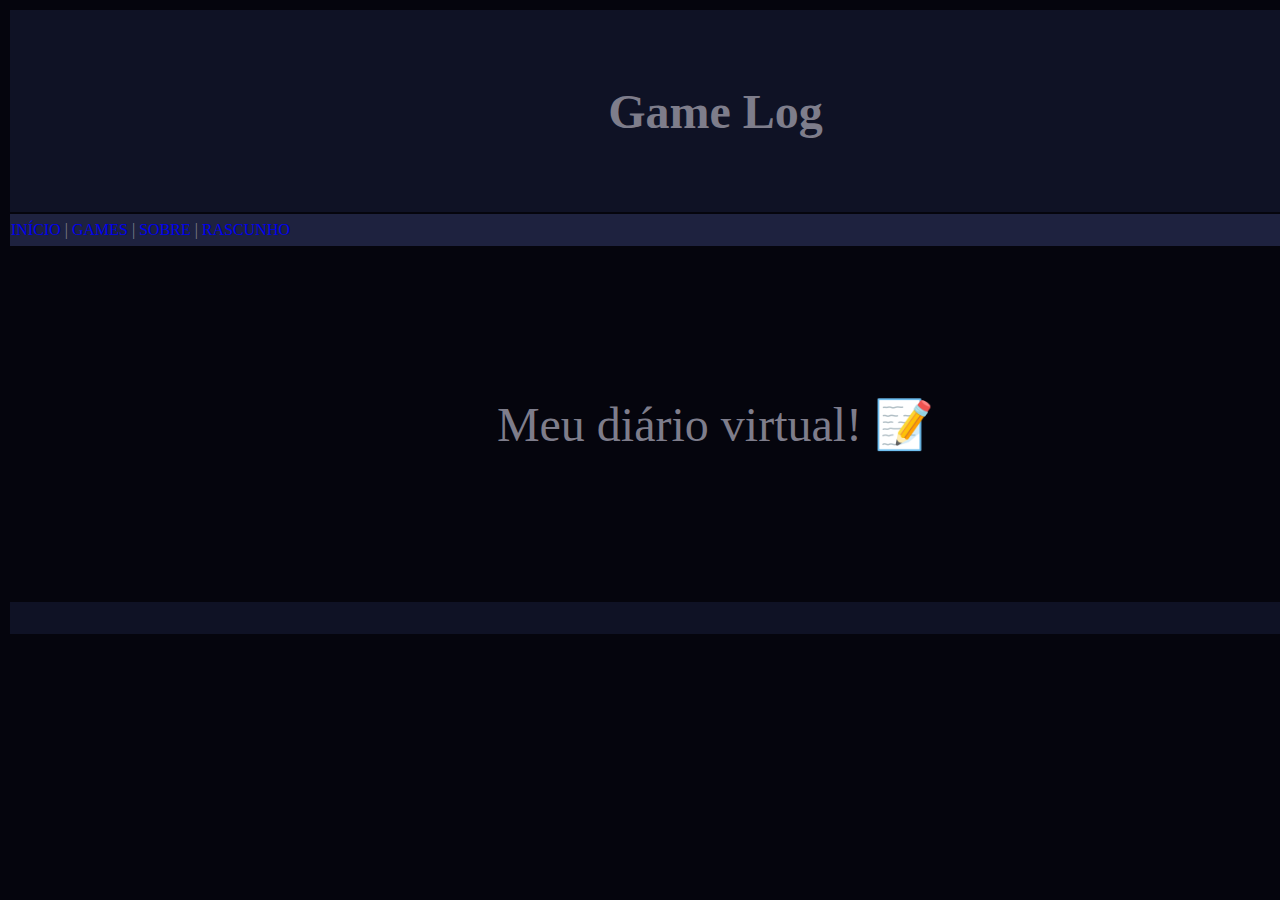
==== index.html @ 394cda37 "tentado lançar" ====
<!-- index.html-->

<!DOCTYPE html>
<html>
<head>
	<meta charset="utf-8">
	<meta name="viewport" content="width=device-width, initial-scale=1">
	<link rel="stylesheet" type="text/css" href="estilo.css">
	<title>Game Log - Jean</title>
</head>
<body bgcolor="#05050D">
<center>
<table border="0" width="1415">
	<tr bgcolor="#0F1225">
		<td height="200"><center><font size="7" color="#7E7D8B" face="Perpetua"><b>Game Log</b></center></td>
	</tr>
	<tr bgcolor="#1E223F">
		<td height="30"><font color="#7E7D8B" face="Perpetua"><a href="index.html">INÍCIO</a> | <a href="games.html">GAMES</a> | <a href="sobre.html">SOBRE</a> | <a href="rascunho.html">RASCUNHO</a></td>
	</tr>
	<tr>
		<td height="350"><center><font size="7" color="#7E7D8B" face="Perpetua">Meu diário virtual! 📝</center></td>
	</tr>
	<tr bgcolor="#0F1225">
		<td height="30"></td>
	</tr>
</table>
</center>
</body>
</html>
---- estilo.css ----
.test{
	color: darkorange;
	font-size: 20px;
}
#test2{
	color: purple;
	font-size: 40px;
}
a {
	text-decoration: none;
}
a:hover {
	color: red;
	font-size: 120%;
	transition: 1s;
}
img {
	transition: 1s;
}

img:hover {
	width: 80%;
	transition: 1s;
}

iframe {
	transition: 1s;
}
iframe:hover {
	width: 70%;
	transition: 1s;
}

video {
	transition: 1s;
}
video:hover {
	width: 25%;
	transition: 1s;
}
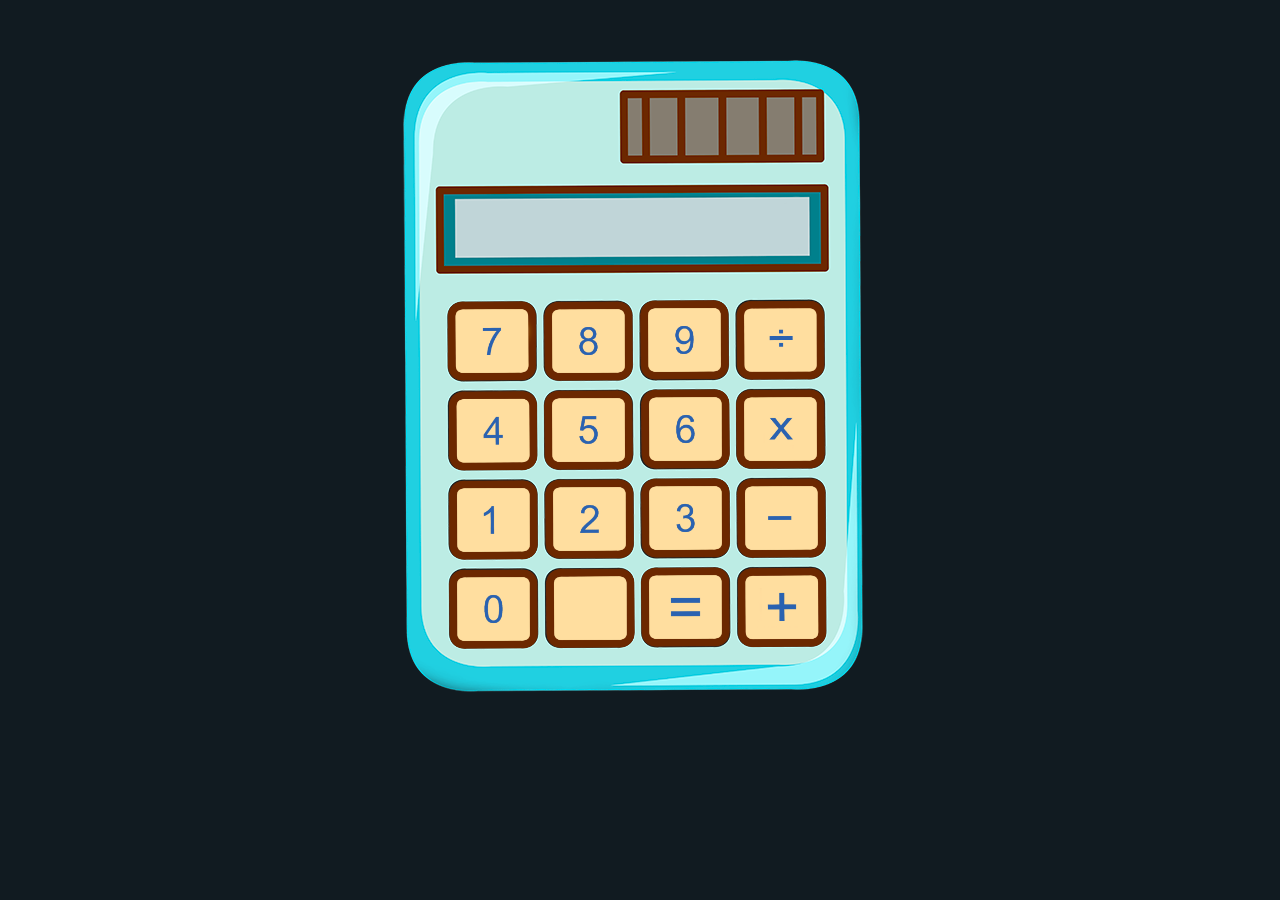
==== commit c016d3c0: "calculadora web" ====
--- a/index.html
+++ b/index.html
@@ -1,29 +1,52 @@
-<!-- index.html-->
+<!DOCTYPE html>
+<html lang="pt-br">
+<head>
+    <meta charset="UTF-8">
+    <meta name="viewport" content="width=device-width, initial-scale=1.0">
+    <link rel="stylesheet" type="text/css" href="animacoes.css">
 
-<!DOCTYPE html>
-<html>
-<head>
-	<meta charset="utf-8">
-	<meta name="viewport" content="width=device-width, initial-scale=1">
-	<link rel="stylesheet" type="text/css" href="estilo.css">
-	<title>Game Log - Jean</title>
+    <link rel="preconnect" href="https://fonts.googleapis.com">
+    <link rel="preconnect" href="https://fonts.gstatic.com" crossorigin>
+    <link href="https://fonts.googleapis.com/css2?family=Workbench:BLED,SCAN@56,25&display=swap" rel="stylesheet"> 
+     
+    <script src="programacao.js" defer></script>
+    <title>Calculadora</title>
+
 </head>
-<body bgcolor="#05050D">
-<center>
-<table border="0" width="1415">
-	<tr bgcolor="#0F1225">
-		<td height="200"><center><font size="7" color="#7E7D8B" face="Perpetua"><b>Game Log</b></center></td>
-	</tr>
-	<tr bgcolor="#1E223F">
-		<td height="30"><font color="#7E7D8B" face="Perpetua"><a href="index.html">INÍCIO</a> | <a href="games.html">GAMES</a> | <a href="sobre.html">SOBRE</a> | <a href="rascunho.html">RASCUNHO</a></td>
-	</tr>
-	<tr>
-		<td height="350"><center><font size="7" color="#7E7D8B" face="Perpetua">Meu diário virtual! 📝</center></td>
-	</tr>
-	<tr bgcolor="#0F1225">
-		<td height="30"></td>
-	</tr>
-</table>
-</center>
+<body bgcolor="#111b21">
+
+<div class="container">
+    <img src="capa.png" alt="Imagem de Fundo" class="imagem-fundo">
+    <div class="digitos-sobre-imagem">
+        <table>
+            <tr> <!-- Linha 1 da Tabela -->
+                <td style="position: relative; left: 5px; top: 4px;"><img id="digito_7" name="digito_7" class="digitos" src="digito7.png" style="width: 93px !important;" onclick="CliqueNumero('digito_7')" onmouseover="aumentarImgDigitos('digito_7')" onmouseout="reduzirImgDigito('digito_7')"></td>
+                <td style="position: absolute; left: 103px; top: 6px;"><img id="digito_8" name="digito_8" class="digitos" src="digito8.png" style="width: 93px !important;" onclick="CliqueNumero('digito_8')" onmouseover="aumentarImgDigitos('digito_8')" onmouseout="reduzirImgDigito('digito_8')"></td> <!-- Table Data (Dados de cada linha) -->
+                <td style="position: absolute; left: 199px; top: 5px;"><img id="digito_9" name="digito_9" class="digitos" src="digito9.png" style="width: 93px !important;" onclick="CliqueNumero('digito_9')" onmouseover="aumentarImgDigitos('digito_9')" onmouseout="reduzirImgDigito('digito_9')"></td>
+                <td style="position: absolute; left: 293px; top: 4px;"><img id="digito_divisao" name="digito_/" class="digitos" src="digitodivisao.png" style="width: 96px !important;" onclick="Operacoes('digito_divisao')" onmouseover="aumentarImgDigitos('digito_divisao')" onmouseout="reduzirImgDigito('digito_divisao')"></td>
+                <td style="position: relative; right: 70px; bottom: 107px;"> <font color="#336699" id="OutPut" class="OutPut" size="7"></td> <!-- Aqui é onde vai sair o resultado dos números -->
+            </tr>
+            <tr> <!-- Linha 2 da Tabela -->
+                <td style="position: relative; left: 6px; top: 6.5px"><img id="digito_4" name="digito_4" class="digitos" src="digito4.png" style="width: 93px !important;" onclick="CliqueNumero('digito_4')" onmouseover="aumentarImgDigitos('digito_4')" onmouseout="reduzirImgDigito('digito_4')"></td>
+                <td style="position: absolute; left: 103.2px; top: 95px;"><img id="digito_5" name="digito_5" class="digitos" src="digito5.png" style="width: 93px !important;" onclick="CliqueNumero('digito_5')" onmouseover="aumentarImgDigitos('digito_5')" onmouseout="reduzirImgDigito('digito_5')"></td> <!-- Table Data (Dados de cada linha) -->
+                <td style="position: absolute; left: 199.5px; top: 94px;"><img id="digito_6" name="digito_6" class="digitos" src="digito6.png" style="width: 93px !important;" onclick="CliqueNumero('digito_6')" onmouseover="aumentarImgDigitos('digito_6')" onmouseout="reduzirImgDigito('digito_6')"></td>
+                <td style="position: absolute; left: 295px; top: 94px;"><img id="digito_multiplicacao" name="digito_X" class="digitos" src="digitomultiplicacao.png" style="width: 93px !important;" onclick="Operacoes('digito_multiplicacao')" onmouseover="aumentarImgDigitos('digito_multiplicacao')" onmouseout="reduzirImgDigito('digito_multiplicacao')"></td>
+            </tr>
+            <tr> <!-- Linha 3 da Tabela -->
+                <td style="position: relative; left: 6px; bottom: -6.6px;"><img id="digito_1" name="digito_1" class="digitos" src="digito1.png" style="width: 93px !important;" onclick="CliqueNumero('digito_1')" onmouseover="aumentarImgDigitos('digito_1')" onmouseout="reduzirImgDigito('digito_1')"></td>
+                <td style="position: absolute; left: 104px; bottom: 84px;"><img id="digito_2" name="digito_2" class="digitos" src="digito2.png" style="width: 93px !important;" onclick="CliqueNumero('digito_2')" onmouseover="aumentarImgDigitos('digito_2')" onmouseout="reduzirImgDigito('digito_2')"></td> <!-- Table Data (Dados de cada linha) -->
+                <td style="position: absolute; left: 200px; bottom: 85px"><img id="digito_3" name="digito_3" class="digitos" src="digito3.png" style="width: 93px !important;" onclick="CliqueNumero('digito_3')" onmouseover="aumentarImgDigitos('digito_3')" onmouseout="reduzirImgDigito('digito_3')"></td>
+                <td style="position: absolute; left: 296px; bottom: 85px;"><img id="digito_menos" name="digito_-" class="digitos" src="digitomenos.png" style="width: 93px !important;" onclick="Operacoes('digito_menos')" onmouseover="aumentarImgDigitos('digito_menos')" onmouseout="reduzirImgDigito('digito_menos')"></td>
+            </tr>
+            <tr> <!-- Linha 4 da Tabela -->
+                <td style="position: relative; left: 6px; bottom: -8px;"><img id="digito_0" name="digito_0" class="digitos" src="digito0.png" style="width: 93px !important;" onclick="CliqueNumero('digito_0')" onmouseover="aumentarImgDigitos('digito_0')" onmouseout="reduzirImgDigito('digito_0')"></td>
+                <td style="position: absolute; left: 104.5px; bottom: -4.8px;"><img id="digito_Vazio" name="digitoVazio" class="digitos" src="digitovazio.png" style="width: 93px !important;" onclick="LimparDigitos()" onmouseover="aumentarImgDigitos('digito_Vazio')" onmouseout="reduzirImgDigito('digito_Vazio')"></td>
+                <td style="position: absolute; left: 200px; bottom: -4px;"><img id="digito_igual" name="digito_=" class="digitos" src="digitoigual.png" style="width: 93px !important;" onclick="ResultadoOperacao()" onmouseover="aumentarImgDigitos('digito_igual')" onmouseout="reduzirImgDigito('digito_igual')"></td>
+                <td style="position: absolute; left: 296px; bottom: -4px;"><img id="digito_mais" name="digito_+" class="digitos" src="digitomais.png" style="width: 93px !important;" onclick="Operacoes('digito_mais')" onmouseover="aumentarImgDigitos('digito_mais')" onmouseout="reduzirImgDigito('digito_mais')"></td>
+            </tr>
+        </table>
+    </div>
+</div>
+
 </body>
-</html>+</html>
--- a/animacoes.css
+++ b/animacoes.css
@@ -0,0 +1,347 @@
+#digito_0 {
+    width: 100px;
+    transition: transform 0.3s ease;
+    cursor: pointer;
+    transition: 0.3s;
+}
+#digito_0:hover {
+    filter: brightness(75%);
+    transition: 0.3s;
+}
+#digito_1 {
+    width: 100px;
+    transition: transform 0.3s ease;
+    cursor: pointer;
+    transition: 0.3s;
+}
+#digito_1:hover {
+    filter: brightness(75%);
+    transition: 0.3s;
+}
+#digito_2 {
+    width: 100px;
+    transition: transform 0.3s ease;
+    cursor: pointer;
+    transition: 0.3s;
+}
+#digito_2:hover {
+    filter: brightness(75%);
+    transition: 0.3s;
+}
+#digito_3 {
+    width: 100px;
+    transition: transform 0.3s ease;
+    cursor: pointer;
+    transition: 0.3s;
+}
+#digito_3:hover {
+    filter: brightness(75%);
+    transition: 0.3s;
+}
+#digito_4 {
+    width: 100px;
+    transition: transform 0.3s ease;
+    cursor: pointer;
+    transition: 0.3s;
+}
+#digito_4:hover {
+    filter: brightness(75%);
+    transition: 0.3s;
+}
+#digito_5 {
+    width: 100px;
+    transition: transform 0.3s ease;
+    cursor: pointer;
+    transition: 0.3s;
+}
+#digito_5:hover {
+    filter: brightness(75%);
+    transition: 0.3s;
+}
+#digito_6 {
+    width: 100px;
+    transition: transform 0.3s ease;
+    cursor: pointer;
+    transition: 0.3s;
+}
+#digito_6:hover {
+    filter: brightness(75%);
+    transition: 0.3s;
+}
+#digito_7 {
+    width: 100px;
+    transition: transform 0.3s ease;
+    cursor: pointer;
+    transition: 0.3s;
+}
+#digito_7:hover {
+    filter: brightness(75%);
+    transition: 0.3s;
+}
+#digito_8 {
+    width: 100px;
+    transition: transform 0.3s ease;
+    cursor: pointer;
+    transition: 0.3s;
+}
+#digito_8:hover {
+    filter: brightness(75%);
+    transition: 0.3s;
+}
+#digito_9 {
+    width: 100px;
+    transition: transform 0.3s ease;
+    cursor: pointer;
+    transition: 0.3s;
+}
+#digito_9:hover {
+    filter: brightness(75%);
+    transition: 0.3s;
+}
+#digito_mais {
+    width: 100px;
+    transition: transform 0.3s ease;
+    cursor: pointer;
+    transition: 0.3s;
+}
+#digito_mais:hover {
+    filter: brightness(75%);
+    transition: 0.3s;
+}
+#digito_menos {
+    width: 100px;
+    transition: transform 0.3s ease;
+    cursor: pointer;
+    transition: 0.3s;
+}
+#digito_menos:hover {
+    filter: brightness(75%);
+    transition: 0.3s;
+}
+#digito_igual {
+    width: 100px;
+    transition: transform 0.3s ease;
+    cursor: pointer;
+    transition: 0.3s;
+}
+#digito_igual:hover {
+    filter: brightness(75%);
+    transition: 0.3s;
+}
+#digito_multiplicacao {
+    width: 100px;
+    transition: transform 0.3s ease;
+    cursor: pointer;
+    transition: 0.3s;
+}
+#digito_multiplicacao:hover {
+    filter: brightness(75%);
+    transition: 0.3s;
+}
+#digito_divisao {
+    width: 100px;
+    transition: transform 0.3s ease;
+    cursor: pointer;
+    transition: 0.3s;
+}
+#digito_divisao:hover {
+    filter: brightness(75%);
+    transition: 0.3s;
+}
+#digito_Vazio {
+    width: 100px;
+    transition: transform 0.3s ease;
+    cursor: pointer;
+    transition: 0.3s;
+}
+#digito_Vazio:hover {
+    filter: brightness(75%);
+    transition: 0.3s;
+}
+
+.container { /* Criando uma classe container para colocar em um <div> depois */
+    position: relative; /* Garante que elementos posicionados fiquem relativos dentro do container */
+    width: 100%; /* Ocupar toda a largura disponível do container */
+    max-width: 600px; /* Defina o tamanho máximo da tabela */
+    margin: 0 auto; /* Centraliza a tabela na página */
+}
+
+.imagem-fundo { /* Classe para imagem de fundo */
+    width: 100%; /* Ocupar toda a largura do .container */
+    height: auto; /* Para manter a proporção da imagem */
+}
+
+.digitos-sobre-imagem {
+    position: absolute; /* permite posicionar dentro do .container */
+    top: 285px;
+    left: 98px;
+}
+.digitos {
+    width: 95px !important;
+}
+
+table {
+    width: 100%;
+}
+@keyframes fade {
+    0% {
+        opacity: 0;
+    }
+    50% {
+        opacity: 1;
+    }
+    100% {
+        opacity: 0;
+    }
+}
+
+font {
+    animation: fade 1.6s infinite;
+}
+body {
+    font-family: 'Workbench', sans-serif;
+}
+
+
+@-moz-document url-prefix() {
+    #digito_1 {
+        position: relative;
+        bottom: 3px;
+    }
+    #digito_2 {
+        position: relative;
+        bottom: 5px;
+    }
+    #digito_3 {
+        position: relative;
+        bottom: 5px;
+    }
+    #digito_menos {
+        position: relative;
+        bottom: 5px;
+    }
+
+
+    #digito_0 {
+        position: relative;
+        bottom: 6px;
+    }
+    #digito_Vazio {
+        position: relative;
+        bottom: 5px;
+    }
+    #digito_igual {
+        position: relative;
+        bottom: 5px;
+    }
+    #digito_mais {
+        position: relative;
+        bottom: 5px;
+    }
+
+
+    #digito_4 {
+        position: relative;
+        bottom: 2px;
+    }
+}
+
+@media only screen and (max-width: 600px) {
+    body {
+        touch-action: none;
+    }
+    .digitos-sobre-imagem {
+        position: absolute;
+        left: 48px;
+        top: 268px;
+        touch-action: none;
+    }
+
+    div img {
+        scale: 84%;
+    }
+    .imagem-fundo {
+        scale: 110%;
+        position: fixed;
+        top: 80px;
+    }
+    #digito_7 {
+        scale: 83%;
+    }
+    #digito_8 {
+        position: relative;
+        right: 17px;
+        bottom: 1px;
+    }
+    #digito_9 {
+        position: relative;
+        right: 34px;
+    }
+    #digito_divisao {
+        position: relative;
+        right: 52px;
+    }
+    #digito_4 {
+        position: relative;
+        bottom: 15px;
+    }
+    #digito_5 {
+        position: relative;
+        bottom: 15px;
+        right: 17px;
+    }
+    #digito_6 {
+        position: relative;
+        bottom: 15px;
+        right: 35px;
+    }
+    #digito_multiplicacao {
+        position: relative;
+        bottom: 15px;
+        right: 51px;
+    }
+    #digito_1 {
+        position: relative;
+        bottom: 31px;
+    }
+    #digito_2 {
+        position: relative;
+        bottom: 30px;
+        right: 17px;
+    }
+    #digito_3 {
+        position: relative;
+        bottom: 30px;
+        right: 35px;
+    }
+    #digito_menos {
+        position: relative;
+        bottom: 30px;
+        right: 52px;
+    }
+    #digito_0 {
+        position: relative;
+        bottom: 48px;
+    }
+    #digito_Vazio {
+        position: relative;
+        bottom: 47px;
+        right: 17px;
+    }
+    #digito_igual {
+        position: relative;
+        bottom: 47px;
+        right: 34px;
+    }
+    #digito_mais {
+        position: relative;
+        bottom: 47px;
+        right: 52px;
+    }
+    #OutPut {
+        position: relative;
+        top: 21px;
+        font-size: x-large;
+    }
+
+}
